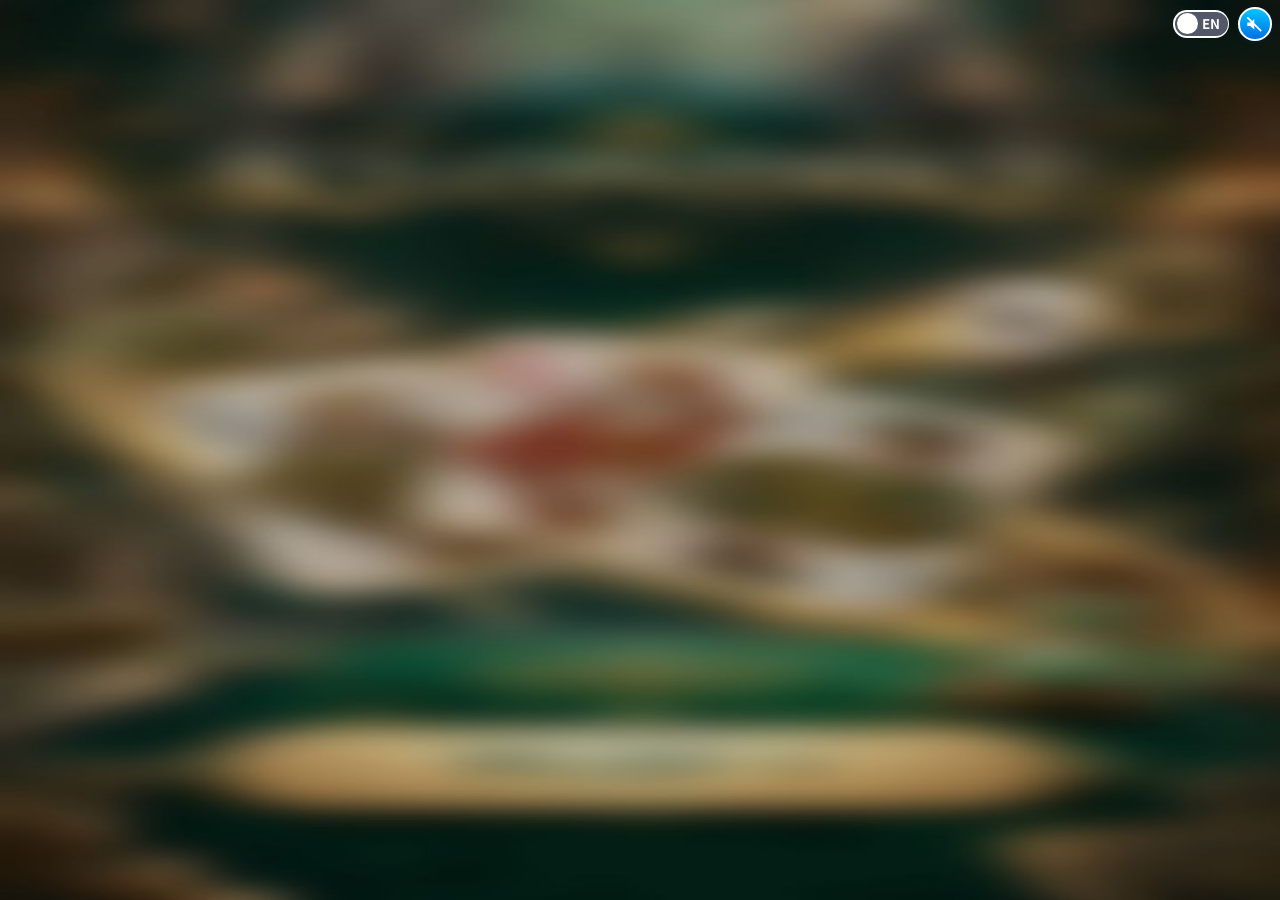
==== app.html @ b1dc9c46 "Build v1 (production) part 1: pages, GameBull shell, client modules and styles" ====
<!doctype html>
<!-- The game itself: the client's own page (dist/index.html: their markup, stylesheet and app.mjs, copied in at
     build time by vite.gamebull.config.ts, unchanged; app.mjs carries gamebull/client-hooks.mjs), then the
     GameBull shell. Loaded by index.html inside the 540x960 frame (their page is a portrait column, 430 px max). -->
<html lang="ja">
<head>
<meta charset="utf-8">
<meta name="viewport" content="width=device-width, initial-scale=1, maximum-scale=1, user-scalable=no, viewport-fit=cover">
<title>Klondike Solitaire | スコアチャレンジ</title>
<meta name="theme-color" content="#071d19"><link rel="preload" as="image" href="assets/hearts-sheet.png"><link rel="preload" as="image" href="assets/diamonds-sheet.png"><link rel="preload" as="image" href="assets/clubs-sheet.png"><link rel="preload" as="image" href="assets/spades-sheet.png"><link rel="stylesheet" href="style.css">
  <script type="module" crossorigin src="./gb/app-CKD8ke7l.js"></script>
  <link rel="modulepreload" crossorigin href="./gb/nozoom-BFloxB_D.js">
  <link rel="stylesheet" crossorigin href="./gb/app-BS51DmcG.css">
</head>
<body data-theme="klondike">
<div class="grain"></div><div class="ambient"><i></i><i></i><i></i></div><header><a class="brand" href="#">♠ <span>SOLITAIRE <small>THE LUXE COLLECTION</small></span></a><button id="sound" class="iconbutton" aria-label="音をオンにする">♪<span>OFF</span></button></header><main id="app"></main><dialog id="help"><button class="close" id="closeHelp" aria-label="閉じる">×</button><div class="eyebrow">HOW TO PLAY</div><h2>遊び方</h2><div id="helpBody"></div></dialog><div id="toast" role="status"></div><script type="module" src="app.mjs"></script>
<div id="gb-root"></div>
</body>
</html>
---- style.css ----
*{box-sizing:border-box}body{--ink:#d6e9df;--gold:#d6bd7b;--felt:#164a38;--deep:#061b14;--glow:#82c9a0;margin:0;color:var(--ink);background:radial-gradient(ellipse at 65% 0%,var(--felt),var(--deep) 70%);font-family:'Segoe UI','Meiryo',sans-serif;min-height:100vh}body[data-theme=spider]{--ink:#e9e2f6;--gold:#c9bbec;--felt:#443260;--deep:#110d22;--glow:#b6a0e4}body[data-theme=freecell]{--ink:#e4f4ff;--gold:#aed9ed;--felt:#23536e;--deep:#081a2a;--glow:#8fdcff}button,a{-webkit-tap-highlight-color:transparent}button{font:inherit;cursor:pointer;color:inherit}button:focus-visible,a:focus-visible{outline:3px solid var(--gold);outline-offset:4px}button:disabled{opacity:.45;cursor:default}.grain{pointer-events:none;position:fixed;inset:0;opacity:.1;background-image:url("data:image/svg+xml,%3Csvg viewBox='0 0 180 180' xmlns='http://www.w3.org/2000/svg'%3E%3Cfilter id='n'%3E%3CfeTurbulence type='fractalNoise' baseFrequency='.7' numOctaves='3' stitchTiles='stitch'/%3E%3C/filter%3E%3Cpath fill='%23ffffff' filter='url(%23n)' d='M0 0h180v180H0z'/%3E%3C/svg%3E")}header{max-width:1160px;margin:auto;padding:28px 34px;display:flex;justify-content:space-between;align-items:center}.brand{text-decoration:none;color:var(--gold);font-family:Georgia,serif;font-size:33px;display:flex;gap:12px;align-items:center}.brand span{font-size:20px;letter-spacing:3px}.brand small{display:block;font:8px 'Segoe UI',sans-serif;letter-spacing:3.2px;margin-top:7px}.iconbutton{width:53px;height:53px;border-radius:50%;border:1px solid #ffffff3b;background:#ffffff08;font-size:22px;box-shadow:inset 0 0 10px #ffffff08}.iconbutton span{display:block;font-size:8px;letter-spacing:2px}.ambient{position:fixed;inset:0;pointer-events:none;overflow:hidden}.ambient i{position:absolute;left:14%;top:24%;width:4px;height:4px;background:var(--gold);border-radius:50%;box-shadow:0 0 18px 5px var(--gold);animation:float 7s infinite;opacity:.35}.ambient i:nth-child(2){left:80%;top:50%;animation-delay:2s}.ambient i:nth-child(3){left:43%;top:80%;animation-delay:4s}@keyframes float{50%{transform:translateY(-25px);opacity:.1}}main{max-width:1120px;margin:auto;padding:12px 34px 36px;position:relative}.eyebrow{color:var(--gold);font-size:10px;letter-spacing:4px;text-transform:uppercase}.intro{text-align:center;margin:35px auto 42px}.intro h1{font-family:Georgia,serif;font-weight:400;font-size:clamp(38px,5vw,65px);margin:12px 0 15px;letter-spacing:-1px}.intro p{font-size:13px;line-height:1.9;color:#ffffff92}.collection{display:grid;grid-template-columns:repeat(3,1fr);gap:22px}.collection-card{position:relative;text-align:left;border:1px solid #ffffff20;background:linear-gradient(145deg,#ffffff0c,#ffffff02);border-radius:20px;padding:28px 25px 25px;overflow:hidden;transition:transform .3s,border-color .3s}.collection-card:hover{transform:translateY(-5px);border-color:var(--gold)}.collection-card h2{font-size:22px;font-weight:500;margin:24px 0 6px}.collection-card p{color:#ffffff83;font-size:12px;line-height:1.8}.collection-card .tag{font-size:9px;letter-spacing:2px;color:var(--gold)}.collection-card .choose{margin-top:23px;display:flex;justify-content:space-between;color:var(--gold);font-size:12px}.art{height:184px;display:flex;justify-content:center;align-items:center;background:radial-gradient(ellipse,#ffffff0c,transparent);position:relative}.art .display-card{position:absolute;width:97px;height:139px;background:linear-gradient(140deg,#fffdf4,#e7e4d7);color:#172a24;box-shadow:0 10px 20px #0008;border:1px solid #eddbaa;border-radius:8px;display:grid;place-items:center;font-family:Georgia,serif;font-size:62px;transform:rotate(-14deg) translateX(-30px)}.art .display-card:nth-child(2){transform:rotate(11deg) translateX(33px);color:#a52c43}.art .display-card small{position:absolute;top:8px;left:10px;font-size:20px}.collection-card[data-kind=spider]{background:linear-gradient(145deg,#51416b66,#24193655)}.collection-card[data-kind=freecell]{background:linear-gradient(145deg,#527e9666,#19324855)}.collection-note{text-align:center;color:#ffffff60;font-size:11px;margin-top:28px}.lobby{text-align:center;max-width:720px;margin:18px auto}.backlink{border:0;background:none;color:#ffffff70;font-size:12px;padding:8px 0}.lobby h1{font-family:Georgia,serif;font-size:clamp(54px,9vw,92px);letter-spacing:2px;font-weight:400;margin:12px 0 0}.lobby h2{font-size:18px;letter-spacing:5px;font-weight:400;color:var(--gold);margin:10px 0 28px}.hero-art{height:220px;display:flex;align-items:center;justify-content:center;position:relative}.hero-art .display-card{position:absolute;width:130px;height:185px;background:linear-gradient(120deg,#fffdf4,#e3decc);border:2px solid var(--gold);border-radius:12px;box-shadow:0 20px 30px #0007;display:grid;place-items:center;color:#143429;font:85px Georgia}.hero-art .display-card:first-child{transform:rotate(-18deg) translateX(-88px)}.hero-art .display-card:nth-child(2){transform:translateY(-12px);color:#a8374c}.hero-art .display-card:last-child{transform:rotate(18deg) translateX(88px)}.hero-art small{position:absolute;left:13px;top:10px;font-size:25px}.playbtn{border:1px solid #f9e2ab;border-radius:50px;color:#122e24;background:linear-gradient(135deg,#fae4ad,#b59651);padding:18px 75px;font-size:24px;font-weight:700;letter-spacing:5px;box-shadow:0 8px 22px #0006,inset 0 1px #fff;position:relative;overflow:hidden;display:block;margin:24px auto 15px;min-width:280px}.playbtn:after{content:'';position:absolute;inset:-70%;background:linear-gradient(110deg,transparent 40%,#fff8 48%,transparent 55%);transform:translateX(-60%);animation:shine 4s infinite}@keyframes shine{80%{transform:translateX(-60%)}100%{transform:translateX(60%)}}.lobby .detail{color:#ffffff91;font-size:12px;line-height:1.8}.quietbtn{border:1px solid #ffffff25;background:#ffffff07;border-radius:30px;padding:11px 22px;font-size:12px;color:var(--ink)}.lobby .quietbtn{margin:8px}.game-top{display:flex;align-items:center;justify-content:space-between;gap:10px;margin-bottom:18px}.game-top h1{font-size:17px;font-weight:500;margin:0}.game-top small{display:block;font-size:8px;letter-spacing:2px;margin-top:4px;color:var(--gold)}.stats{display:grid;grid-template-columns:repeat(3,1fr);border:1px solid #ffffff28;border-radius:16px;padding:17px 0;background:linear-gradient(110deg,#ffffff0c,#ffffff03);box-shadow:0 12px 30px #0002;margin-bottom:20px}.stat{text-align:center;border-right:1px solid #ffffff20}.stat:last-child{border:0}.stat small{font-size:10px;color:var(--gold);letter-spacing:2px}.stat b{display:block;font:32px Georgia;margin-top:5px}.timerbar{height:3px;background:#ffffff14;margin-top:-22px;margin-bottom:24px;overflow:hidden}.timerbar i{display:block;height:100%;background:var(--gold);transition:width .5s}.board{--cardw:calc((100% - 6 * 12px)/7);width:100%;min-height:450px}.board.spider{--cardw:calc((100% - 9 * 8px)/10)}.board.freecell{--cardw:calc((100% - 7 * 10px)/8)}.zones{display:flex;gap:12px;margin-bottom:28px;align-items:flex-start}.zones .spacer{flex:1}.zone{width:var(--cardw);aspect-ratio:.7;position:relative;border:1px solid #ffffff30;border-radius:7px;display:grid;place-items:center;color:#ffffff28;background:#0000000e;font:30px Georgia}.zone.cell{border-style:dashed}.zone .slotlabel{font:8px 'Segoe UI';position:absolute;bottom:-16px;letter-spacing:1px;color:#ffffff70}.columns{display:grid;grid-template-columns:repeat(7,minmax(0,1fr));gap:12px}.spider .columns{grid-template-columns:repeat(10,minmax(0,1fr));gap:8px}.freecell .columns{grid-template-columns:repeat(8,minmax(0,1fr));gap:10px}.column{position:relative;border-radius:8px;min-height:270px;touch-action:pan-y}.emptycol{height:105px;border:1px dashed #ffffff20;border-radius:7px;display:grid;place-items:center;color:#ffffff20;font-size:10px}.card{width:100%;aspect-ratio:.7;border-radius:7px;position:absolute;background:linear-gradient(120deg,#fffef8,#ebe7dc);box-shadow:0 2px 5px #0006;border:1px solid #e1d5b8;color:#182c28;cursor:pointer;padding:0;transition:box-shadow .2s;user-select:none;touch-action:manipulation}.card.red{color:#b6344b}.card .corner{position:absolute;top:6%;left:9%;font:bold clamp(12px,2vw,21px) Georgia;line-height:.9;text-align:center}.card .corner small{display:block;font-size:.8em;margin-top:4px}.card .pip{font-family:Georgia;font-size:clamp(28px,4vw,56px);position:absolute;inset:30% 0 0;display:grid;place-items:center}.card .lower{position:absolute;bottom:5%;right:9%;font:bold 16px Georgia;transform:rotate(180deg)}.card.back{border:1px solid var(--gold);background:repeating-linear-gradient(45deg,#ffffff0c 0 1px,transparent 1px 7px),linear-gradient(135deg,var(--felt),var(--deep));box-shadow:inset 0 0 0 4px var(--deep),inset 0 0 0 5px #c7b68880,0 2px 4px #0005}.card.back:after{content:'♠';position:absolute;inset:0;display:grid;place-items:center;font:35px Georgia;color:var(--gold);opacity:.7}.card.selected{box-shadow:0 0 0 3px var(--gold),0 0 25px #dac18260;transform:translateY(-3px)}.card:hover:not(.back){box-shadow:0 3px 14px #0008}.board-foot{display:flex;justify-content:space-between;align-items:center;gap:12px;margin-top:24px;color:#ffffff75;font-size:11px}.board-foot button{flex-shrink:0}.moveflash{animation:moveflash .35s}@keyframes moveflash{from{opacity:.55;transform:translateY(-4px)}to{opacity:1;transform:none}}dialog{color:var(--ink);background:linear-gradient(145deg,var(--felt),var(--deep));border:1px solid var(--gold);border-radius:22px;padding:38px;max-width:540px;width:calc(100% - 32px);box-shadow:0 30px 90px #000b}dialog::backdrop{background:#000a;backdrop-filter:blur(8px)}.close{position:absolute;right:15px;top:10px;background:transparent;border:0;font-size:27px}.rule{font-size:13px;line-height:1.9;margin:15px 0;color:#ffffffb5}.result{text-align:center;max-width:540px;margin:30px auto;background:linear-gradient(145deg,#ffffff10,#ffffff04);border:1px solid #ffffff30;border-radius:25px;padding:38px 30px;box-shadow:0 30px 50px #0004}.result h1{font:35px Georgia;margin:15px}.result .total{font:72px Georgia;color:var(--gold);margin:15px}.result .total small{font:16px 'Segoe UI'}.result .summary{display:flex;justify-content:space-around;border-top:1px solid #ffffff20;border-bottom:1px solid #ffffff20;padding:18px 0;font-size:12px}.result dl{display:grid;grid-template-columns:1fr 1fr;gap:20px;text-align:left;padding:12px 5px}.result dt{font-size:11px;color:#ffffff85}.result dd{font:24px Georgia;margin:6px 0;color:var(--gold)}.result .playbtn{font-size:15px;letter-spacing:1px;padding:15px 25px;min-width:0;width:100%;margin-top:10px}.result .note{font-size:10px;line-height:1.8;color:#ffffff65}.ending{text-align:center;padding:120px 0}.ending h1{font:46px Georgia;color:var(--gold)}#toast{position:fixed;bottom:28px;left:50%;transform:translateX(-50%);background:#fcf7e9;color:#153e30;padding:12px 22px;border-radius:30px;font-size:12px;max-width:90%;box-shadow:0 8px 30px #0005;opacity:0;pointer-events:none;transition:opacity .2s}#toast.visible{opacity:1}.warning{color:#ffa6a6!important}@media(min-width:0px){header{padding:19px 18px}main{padding:5px 16px 25px}.brand span{font-size:14px}.brand{font-size:25px}.intro{margin:22px auto 28px}.intro h1{font-size:40px}.collection{grid-template-columns:1fr;gap:14px}.collection-card{display:grid;grid-template-columns:115px 1fr;padding:15px;gap:0 16px}.collection-card .art{grid-row:1/6;height:155px}.art .display-card{width:62px;height:91px;font-size:37px}.art .display-card:first-child{transform:rotate(-12deg) translateX(-16px)}.art .display-card:nth-child(2){transform:rotate(12deg) translateX(18px)}.art .display-card small{font-size:14px}.collection-card h2{margin:8px 0}.collection-card p{margin:6px 0}.collection-card .choose{margin-top:12px}.lobby h1{font-size:45px}.hero-art{height:230px}.lobby{margin-top:10px}.stats{padding:12px 0}.stat b{font-size:27px}.board{--cardw:calc((100% - 6 * 5px)/7);min-height:405px}.board.spider{--cardw:calc((100% - 9 * 3px)/10)}.board.freecell{--cardw:calc((100% - 7 * 4px)/8)}.zones{gap:5px;margin-bottom:25px}.columns{gap:5px}.spider .columns{gap:3px}.freecell .columns{gap:4px}.card{border-radius:4px}.card .corner{font-size:12px;top:4px;left:3px}.card .corner small{margin-top:2px}.card .lower{display:none}.card .pip{font-size:25px}.spider .card .corner{font-size:10px}.spider .card .pip{font-size:17px}.zone{font-size:21px;border-radius:4px}.emptycol{height:67px}.board-foot{align-items:flex-start;font-size:10px}.game-top .quietbtn{padding:8px 12px;font-size:11px}.zone .slotlabel{font-size:7px}.result{padding:28px 20px}.result .total{font-size:61px}}@media(prefers-reduced-motion:reduce){*{animation:none!important;transition:none!important}}


.dealing .card{animation:deal .5s ease-out both}.dealing .column:nth-child(2n) .card{animation-delay:.04s}@keyframes deal{from{opacity:0;transform:translateY(-30px) rotate(-3deg)}to{opacity:1;transform:none}}body[data-theme=spider] .hero-art .display-card{border-color:#c9bbec;color:#302744;background:linear-gradient(140deg,#fff,#e7dff5)}body[data-theme=freecell] .hero-art .display-card{border-color:#bdddf3;background:linear-gradient(140deg,#fff,#deeffb)}

body[data-theme=spider] .playbtn{background:linear-gradient(135deg,#faf3ff,#aa9bc7);border-color:#e2d8f3;color:#211736}body[data-theme=freecell] .playbtn{background:linear-gradient(135deg,#f1fcff,#8ac8e4);border-color:#e0f4ff;color:#102f45}

.column .card:not(:last-child) .pip,.column .card:not(:last-child) .lower{display:none}.column .card:not(:last-child) .corner{display:flex;align-items:center;gap:3px;line-height:1}.column .card:not(:last-child) .corner small{margin:0}

.waste-zone{margin-left:12px;isolation:isolate}.waste-peek{position:absolute;inset:0;border-radius:7px;border:1px solid #e1d5b8;background:#f7f4e9;color:#182c28;box-shadow:0 2px 5px #0005;font:bold clamp(12px,2vw,21px) Georgia;text-align:left;padding:6%}.waste-peek.red{color:#b6344b}.waste-zone .card{z-index:3}.waste-zone .slotlabel{z-index:4}@media(min-width:0px){.waste-peek{font-size:11px;border-radius:4px}.waste-zone{margin-left:9px}}

.waste-zone{margin-left:clamp(22px,5vw,66px)}

.foundation-face{inset:0;cursor:inherit;pointer-events:none;color:#182c28;box-shadow:0 2px 7px #0006}.foundation-face.red{color:#b6344b}.foundation-face .pip{color:inherit}.foundation-face .corner{color:inherit}.foundation-face .lower{color:inherit}

.klondike-zones{display:grid;grid-template-columns:repeat(7,minmax(0,1fr));gap:12px;align-items:stretch;margin-bottom:34px}
.klondike-zones>.spacer{display:none}.klondike-zones>.zone{width:100%;margin:0}
.klondike-zones>.waste-zone{grid-column:1 / span 2;grid-row:1;aspect-ratio:auto;height:100%;border-style:dashed;background:#00000012}
.klondike-zones>.stock-slot{grid-column:3;grid-row:1;aspect-ratio:.7;background:#071b1455;border:1px solid #ffffff3b;isolation:isolate}
.klondike-zones .waste-zone>.card{width:56%;left:auto;right:0;top:0;bottom:auto;aspect-ratio:.7}
.klondike-zones .waste-peek{width:56%;height:100%;right:auto;bottom:auto;aspect-ratio:.7}
.klondike-zones .slotlabel{white-space:nowrap;font-size:9px;letter-spacing:.3px;color:#e5e4d6;bottom:-19px}
.stock-back{position:absolute;inset:0;display:block;border-radius:6px;box-shadow:3px 3px 0 #e7dbc8,5px 5px 0 #66564b,7px 7px 0 #e7dbc8,0 8px 15px #0006;transition:transform .15s}
.stock-back svg{display:block;width:100%;height:100%;border-radius:6px}.stock-slot:hover .stock-back{transform:translateY(-3px)}
@media(min-width:0px){.klondike-zones{gap:5px;margin-bottom:34px}.klondike-zones .slotlabel{font-size:7px;bottom:-19px}.stock-back{box-shadow:2px 2px 0 #e7dbc8,3px 3px 0 #66564b,4px 4px 0 #e7dbc8,0 5px 9px #0006}}

.klondike-zones .waste-zone>.card,.klondike-zones .waste-peek{width:calc((100% - 12px)/2)}@media(min-width:0px){.klondike-zones .waste-zone>.card,.klondike-zones .waste-peek{width:calc((100% - 5px)/2)}}
/* Artwork edition: supplied ivory/gold deck and emerald ornamental table. */
.printed-card{position:absolute;inset:0;display:block;background-repeat:no-repeat;border-radius:inherit;pointer-events:none;background-color:#f9f3e1}
.card,.zone{aspect-ratio:.66}.card{border:0;border-radius:7px;overflow:hidden;background:#fff8e8;box-shadow:0 2px 4px #0008,0 0 0 1px #d7b56d80}
.card.back{background:#003e32;border:0;box-shadow:0 2px 4px #0008}.card.back:after{display:none}.card .printed-card{z-index:0}
.art .display-card,.hero-art .display-card{overflow:hidden;background:#f9f3e1!important;border:1px solid #dbb469!important;aspect-ratio:.66;height:auto;box-shadow:0 12px 24px #0008}
.hero-art .display-card{height:195px}.art .display-card{height:146px}
.stock-back{inset:0;border:0;overflow:hidden;aspect-ratio:.66;border-radius:7px;box-shadow:2px 2px 0 #dabd7c,4px 4px 0 #5f573c,6px 6px 0 #dabd7c,0 8px 15px #0007}.stock-back .printed-card{border-radius:6px}
.waste-peek{padding:0;border:0;overflow:hidden;box-shadow:0 2px 4px #0006;background:#f9f3e1;border-radius:7px}
.klondike-zones>.stock-slot{grid-column:1;aspect-ratio:.66}.klondike-zones>.waste-zone{grid-column:2 / span 2;border:1px solid #b6955380;background:linear-gradient(135deg,#00372b88,#001b1599);box-shadow:inset 0 0 0 3px #052e23}
.klondike-zones .waste-zone>.card,.klondike-zones .waste-peek{aspect-ratio:.66}
.foundation-face{overflow:hidden;background:#fff8e8}
body[data-theme=klondike]{--ink:#fff4d4;--gold:#e3c382;--felt:#07533f;--deep:#001e18;--glow:#e1c57d;background:radial-gradient(ellipse at 48% 8%,#0c4e3d,#002d22 55%,#001b15)}
body[data-theme=klondike]:before{content:'';position:fixed;inset:10px;pointer-events:none;z-index:8;border:18px solid transparent;border-image:url('assets/gold-frame.svg') 40 / 36px / 0 stretch;opacity:.85}
body[data-theme=klondike] .grain{opacity:.19}
body[data-theme=klondike] header{padding-top:28px;padding-bottom:22px}.brand{font-family:Georgia,'Times New Roman',serif;text-shadow:0 2px 4px #0008}.brand span{font-size:25px;letter-spacing:4px}.brand small{color:#e8cf92;font-size:10px;letter-spacing:3.6px}.brand:after{content:'❧';align-self:flex-end;color:var(--gold);font-size:22px;position:absolute;margin:60px 0 0 125px}
body[data-theme=klondike] .iconbutton{background:linear-gradient(145deg,#123b2c,#001e17);color:#fff0c6;border:2px solid #b89959;box-shadow:inset 0 0 0 3px #001f16,0 3px 7px #0008}
body[data-theme=klondike] .stats{position:relative;background:linear-gradient(120deg,#0c46307a,#002b2288);border:18px solid transparent;border-image:url('assets/gold-frame.svg') 40 / 25px / 0 stretch;border-radius:0;padding:12px 0 17px;box-shadow:0 5px 16px #0004;margin-bottom:22px}
body[data-theme=klondike] .stat{border-color:#c3a56666}body[data-theme=klondike] .stat b{color:#fff9e8;text-shadow:0 2px 3px #0009;font-weight:bold}body[data-theme=klondike] .stat small{font-family:Georgia,serif;font-size:12px;letter-spacing:3px}
body[data-theme=klondike] .timerbar{position:relative;margin-top:-31px;margin-left:20px;margin-right:20px;margin-bottom:28px;height:7px;border:1px solid #bb9b5a;border-radius:9px;background:#00251d;overflow:hidden}body[data-theme=klondike] .timerbar i{background:linear-gradient(90deg,#b18b43,#ffebb0,#d6b268);border-radius:9px}
body[data-theme=klondike] .quietbtn{background:linear-gradient(130deg,#164431,#00291d);border:1px solid #d1b677;box-shadow:inset 0 0 0 3px #062d20,inset 0 0 0 4px #a3854255,0 3px 6px #0007;color:#fff2cd;font-family:'Meiryo',serif;padding:12px 26px;font-weight:600}
body[data-theme=klondike] .quietbtn:before,body[data-theme=klondike] .quietbtn:after{content:'❧';font-size:12px;color:#cfad67;margin:0 8px}body[data-theme=klondike] .game-top h1{font-family:'Meiryo',serif;font-size:22px;letter-spacing:1px;font-weight:bold}body[data-theme=klondike] .game-top small{font-family:Georgia,serif;letter-spacing:2px;font-size:11px;color:#efd18d}
body[data-theme=klondike] .zone:not(.stock-slot){border:12px solid transparent;border-image:url('assets/gold-frame.svg') 40 / 12px / 0 stretch;border-radius:0;background-color:#00322433}.klondike-zones>.waste-zone{border-image:none!important;border:1px solid #b6955380!important;border-radius:7px!important}
body[data-theme=klondike] .foundation-zone:has(.foundation-face){border:0;background:none}.foundation-zone:has(.foundation-face) .slotlabel{bottom:-19px}
body[data-theme=klondike] .board-foot{padding:26px 5px 12px;border-top:1px solid #ad8b4750;color:#fff0c5;line-height:1.8}.board-foot>span{font-size:12px}
@media(min-width:0px){body[data-theme=klondike]:before{inset:5px;border-image-width:22px}.brand span{font-size:17px;letter-spacing:3px}.brand small{font-size:7px;letter-spacing:2px}.brand:after{display:none}header{padding-left:22px;padding-right:22px}.art .display-card{height:94px}.hero-art .display-card{height:195px}body[data-theme=klondike] .stats{padding:6px 0 13px;border-width:12px}body[data-theme=klondike] .stat small{font-size:8px;letter-spacing:1.4px}body[data-theme=klondike] .quietbtn{padding:9px 12px;font-size:11px}body[data-theme=klondike] .quietbtn:before,body[data-theme=klondike] .quietbtn:after{display:none}body[data-theme=klondike] .game-top h1{font-size:17px}body[data-theme=klondike] .game-top small{font-size:8px}.board-foot>span{font-size:10px}body[data-theme=klondike] .timerbar{margin-left:13px;margin-right:13px;margin-bottom:25px}.klondike-zones .slotlabel{font-size:6px;bottom:-18px}.card{border-radius:4px}.stock-back{border-radius:5px}.stock-back .printed-card{border-radius:4px}.hero-art .display-card{width:130px}}

body[data-theme=klondike] .grain{opacity:.065}
body[data-theme=klondike]:before{inset:10px;border:1px solid #c8a05b99;border-image:none;border-radius:10px;background-image:url('assets/corner-0.svg'),url('assets/corner-1.svg'),url('assets/corner-2.svg'),url('assets/corner-3.svg');background-position:top left,top right,bottom right,bottom left;background-size:32px 32px;background-repeat:no-repeat;opacity:.95}
body[data-theme=klondike] .stats{border:1px solid #c8a05b;border-image:none;border-radius:15px;padding:20px 0 22px;background-image:url('assets/corner-0.svg'),url('assets/corner-1.svg'),url('assets/corner-2.svg'),url('assets/corner-3.svg'),linear-gradient(120deg,#0c46307a,#002b2288);background-position:top left,top right,bottom right,bottom left,center;background-size:27px 27px,27px 27px,27px 27px,27px 27px,auto;background-repeat:no-repeat}
body[data-theme=klondike] .zone:not(.stock-slot):not(.waste-zone):not(:has(.foundation-face)){border:1px solid #ae8e4988;border-image:none;border-radius:7px;background-image:url('assets/corner-0.svg'),url('assets/corner-1.svg'),url('assets/corner-2.svg'),url('assets/corner-3.svg');background-position:top left,top right,bottom right,bottom left;background-size:19px 19px;background-repeat:no-repeat}
@media(min-width:0px){body[data-theme=klondike]:before{inset:5px;background-size:23px 23px}body[data-theme=klondike] .stats{padding:16px 0 20px}}

/* Portrait phone layout, also centered at phone width on larger screens. */
html{min-width:280px;overflow-x:hidden}body{min-height:100svh;overflow-x:hidden}header,main{width:100%;max-width:430px;margin-left:auto;margin-right:auto}
header{position:relative;padding:calc(18px + env(safe-area-inset-top,0px)) 20px 15px!important}main{padding:5px 12px calc(20px + env(safe-area-inset-bottom,0px));min-height:calc(100svh - 90px)}
body:after{content:'';position:fixed;z-index:-1;top:0;bottom:0;left:50%;transform:translateX(-50%);width:min(100%,430px);background:linear-gradient(145deg,#ffffff04,#0000000c);box-shadow:0 0 80px #0007;pointer-events:none}
body[data-theme=klondike]:before{inset:5px auto 5px 50%;transform:translateX(-50%);width:calc(min(100%,430px) - 10px);background-size:23px 23px}
.game-top{margin-bottom:12px;gap:8px}.game-top>div{display:flex;gap:6px}.quietbtn{min-height:40px}.iconbutton{min-width:48px;min-height:48px}.brand small{letter-spacing:2px}.brand span{font-size:17px;letter-spacing:2.5px}
body[data-theme=klondike] .stats{padding:12px 0 17px}.stats{margin-bottom:18px}.stat b{font-size:29px}.stat small{font-size:9px}.board{min-height:340px}.column{min-height:240px}
body[data-theme=klondike] .board-foot{margin-top:14px;padding:16px 2px 8px;gap:8px}.board-foot .quietbtn{padding:10px 12px!important;white-space:nowrap}.board-foot>span{font-size:9px;line-height:1.8}
.hero-art .display-card{width:115px;height:174px!important}.hero-art{height:220px}.lobby h1{font-size:44px}.lobby h2{font-size:17px}.intro h1{font-size:37px}.intro .eyebrow{font-size:8px;letter-spacing:2px}.collection-note{line-height:1.8;padding:0 9px}
@media(max-width:350px){header{padding-left:15px!important;padding-right:15px!important}main{padding-left:10px;padding-right:10px}.brand span{font-size:14px}.brand small{font-size:6px}.game-top h1{font-size:15px!important}.game-top .quietbtn{padding:8px 9px!important;font-size:10px!important}.stat b{font-size:25px}.board-foot{flex-wrap:wrap}.board-foot .quietbtn{margin-left:auto}.card{border-radius:3px}.collection-card{grid-template-columns:95px 1fr;gap:0 10px}.art .display-card{width:53px;height:80px}.collection-card h2{font-size:19px}.playbtn{min-width:250px;padding-left:50px;padding-right:50px}}

/* Standalone Klondike landing page. */
body.cover-mode header{position:absolute;z-index:3;top:0;left:50%;transform:translateX(-50%);padding:0!important;height:0}
body.cover-mode .brand{display:none}
body.cover-mode #sound{position:absolute;right:5.1%;top:16px;width:42px;height:42px;border:0;background:transparent;box-shadow:none;color:transparent}
body.cover-mode #sound span{display:none}
body.cover-mode main{padding:0;min-height:100svh}
body.cover-mode:before,body.cover-mode:after{display:none}
.klondike-cover{position:relative;width:100%;line-height:0}
.klondike-cover>img{display:block;width:100%;height:auto}
.cover-play{position:absolute;top:75.2%;left:12%;width:76%;height:8%;background:transparent;border:0;border-radius:45px;cursor:pointer}
.cover-play:focus-visible{outline:3px solid white;outline-offset:3px}
.cover-rules{position:absolute;top:85.4%;left:27%;width:46%;min-height:36px;border:1px solid #c9a75e;border-radius:22px;background:#04271dde;color:#f5dda5;font:14px Georgia,serif;cursor:pointer}
.cover-detail{position:absolute;top:91.4%;width:100%;text-align:center;line-height:1.5;font-size:10px;letter-spacing:1px;color:#f5dda5}
body.cover-mode #sound{background:#04271d;color:#f4d58a;border:1px solid #d6b363;border-radius:50%;font-size:23px}body.cover-mode #sound span{display:block;font-size:7px}

body.score-mode header{display:none}body.score-mode main{padding:0;max-width:430px}body.score-mode:before,body.score-mode:after{display:none}
.palace-score{position:relative;container-type:inline-size;width:100%;font-family:Georgia,'Yu Mincho',serif;color:#f7dda0}.score-art{display:block;width:100%;height:auto}.sr-only{position:absolute;width:1px;height:1px;overflow:hidden;clip-path:inset(50%)}
.palace-total{position:absolute;left:10%;top:35.5%;width:80%;height:9.5%;display:flex;align-items:center;justify-content:center;gap:3%;background:radial-gradient(ellipse at center,#005139,#00281e 75%);font-size:19cqw;line-height:1;color:#ffe5a0;text-shadow:0 2px 1px #6d3700,0 0 15px #b5844144}.palace-total small{font-size:5.5cqw}
.palace-summary{position:absolute;left:10%;top:47.3%;width:80%;height:5.5%;display:grid;grid-template-columns:repeat(3,1fr);background:#00251c}.palace-summary span{text-align:center;font-family:serif;font-size:2.8cqw;align-self:center;border-right:1px solid #a89057}.palace-summary span:last-child{border:0}.palace-summary b{display:block;font:5cqw Georgia,serif;margin-top:1cqw}
.palace-details{position:absolute;left:11.5%;top:55.2%;width:77%;height:22.4%;margin:0;display:grid;grid-template-rows:repeat(5,1fr);background:linear-gradient(100deg,#002c20,#003b2a,#00291f)}.palace-details>div{display:flex;align-items:center;justify-content:space-between;gap:2%;border-bottom:1px solid #b3b99b88}.palace-details>div:last-child{border:0}.palace-details dt{font:3.2cqw 'Yu Gothic',sans-serif;color:#fff;white-space:nowrap}.palace-details i{display:inline-block;width:8cqw;font:6cqw Georgia;color:#edc96d;vertical-align:middle;font-style:normal}.palace-details dd{margin:0;white-space:nowrap;font:5.4cqw Georgia;color:#ffe7a1}.palace-details dd small{font-size:3cqw}
.palace-register{position:absolute;left:12%;top:80.9%;width:77%;height:7%;border:0;background:transparent;border-radius:40px;cursor:pointer}.palace-register:focus-visible{outline:3px solid white}.palace-register:disabled{cursor:default}.palace-status{position:absolute;top:89%;width:100%;text-align:center;font:2.7cqw 'Yu Gothic',sans-serif;color:#f6deb0;text-shadow:0 1px 3px black}.palace-home{position:absolute;top:93%;left:35%;width:30%;min-height:30px;padding:6px;border:1px solid #b99c5d;border-radius:20px;background:#00291ddd;color:#f7dda0;font-size:11px;cursor:pointer}

/* Lining numerals keep 0–9 on the same baseline at every score. */
.palace-total,.palace-total small,.palace-summary b,.palace-details dd{font-family:'Times New Roman','Noto Serif',serif;font-variant-numeric:lining-nums tabular-nums;font-feature-settings:"lnum" 1,"tnum" 1}
.palace-total{align-items:baseline;padding-top:1.3cqw;line-height:1.05;box-sizing:border-box}
.palace-total .score-number{display:block;line-height:1.05}
.palace-total small{line-height:1;align-self:baseline}
.palace-details dt{display:flex;align-items:center;line-height:1.3}
.palace-details i{display:flex;align-items:center;justify-content:center;flex:0 0 8cqw;height:7cqw;line-height:1}
.palace-details dd{line-height:1.15}.palace-summary b{line-height:1.15}

.palace-details{grid-template-rows:repeat(6,1fr)}.palace-details dt{font-size:2.9cqw}.palace-details dd{font-size:4.9cqw}.palace-details i{height:5.7cqw;font-size:5cqw}.palace-total{font-size:17cqw}

.palace-details{grid-template-rows:repeat(7,1fr);box-sizing:border-box;padding-right:2cqw}.palace-details dt{font-size:2.7cqw;min-width:0}.palace-details i{flex-basis:6cqw;width:6cqw;height:4.9cqw;font-size:4.5cqw}.palace-details dd{flex-shrink:0;font-size:4.6cqw}.palace-details dd small{display:inline-block;font-size:2.7cqw;padding-right:.5cqw}

.card-loading{position:fixed;bottom:4%;left:50%;transform:translateX(-50%);width:min(90%,380px);padding:14px;text-align:center;background:#002b22ed;border:1px solid #d6bd7b;border-radius:12px;color:#ffe7a1;z-index:20;font-size:13px}

.ending.palace-ending{padding:0;margin:0;min-height:0;width:100%;position:relative}.palace-ending>img{display:block;width:100%;height:auto}.palace-ending .quietbtn{position:absolute;bottom:8%;left:25%;width:50%;background:#002b22}
---- gb/app-BS51DmcG.css ----
@font-face{font-family:GB NSJP;font-weight:900;src:url(./nsjp-black-BmEUAsRx.woff)format("woff");font-display:block}@font-face{font-family:GB NSJP;font-weight:700;src:url(./nsjp-bold-BOw8HI4F.woff)format("woff");font-display:block}@font-face{font-family:GB NSJP;font-weight:300;src:url(./nsjp-light-DT7NzQu-.woff)format("woff");font-display:block}@font-face{font-family:GB Nunito;font-weight:900;src:url(./nunito-black-z44R22wD.woff)format("woff");font-display:block}@keyframes gbFade{0%{opacity:0}to{opacity:1}}.gb-txt{color:#fff;white-space:nowrap;align-items:center;line-height:1.15;display:flex;position:absolute;overflow:visible}.gb-fit{overflow:hidden}.gb-center{text-align:center;justify-content:center}.gb-wrap{white-space:normal}.gb-ellipsis{text-overflow:ellipsis;line-height:var(--lh,normal);align-content:center;display:block;overflow:hidden}.gb-black{font-family:GB NSJP,Noto Sans JP,Hiragino Sans,sans-serif;font-weight:900}.gb-bold{font-family:GB NSJP,Noto Sans JP,Hiragino Sans,sans-serif;font-weight:700}.gb-light{font-family:GB NSJP,Noto Sans JP,Hiragino Sans,sans-serif;font-weight:300}.gb-nunito{font-family:GB Nunito,Nunito,Arial,sans-serif;font-weight:900}.gb-faux{-webkit-text-stroke:calc(var(--lu) * .6) currentColor}.gb-img{pointer-events:none;-webkit-user-select:none;user-select:none;max-width:none;display:block;position:absolute}.gb-btn{cursor:pointer;color:#fff;-webkit-tap-highlight-color:transparent;background:50%/100% 100% no-repeat;border:0;margin:0;padding:0;transition:filter .1s,opacity .1s}.gb-btn:active:not(:disabled){filter:brightness(.784)}.gb-btn:disabled{filter:brightness(.784);opacity:.502;cursor:default}.gb-label{white-space:nowrap;justify-content:center;align-items:center;display:flex;position:absolute}.gb-nine{background:0 0;border-style:solid;border-color:#0000}.gb-popup-box{border-image-slice:60 201 382 200 fill;border-image-width:calc(var(--lu)*60) calc(var(--lu)*201) calc(var(--lu)*382) calc(var(--lu)*200);opacity:.98}.gb-okbar{border-image-slice:77 515 78 516 fill;border-image-width:calc(var(--lu)*30.8) calc(var(--lu)*206) calc(var(--lu)*31.2) calc(var(--lu)*206.4)}.gb-joinbar{border-image-slice:71 431 75 430 fill;border-image-width:calc(var(--lu)*38.8) calc(var(--lu)*236.1) calc(var(--lu)*41) calc(var(--lu)*235)}.gb-lb-frame{border-image-slice:597 445 598 fill;border-image-width:calc(var(--lu)*157.1) calc(var(--lu)*117.1) calc(var(--lu)*157.4) calc(var(--lu)*117.1)}.gb-lobby,.gb-gameend,.gb-popup-dim,.gb-bootcover,.gb-legacy{z-index:1100;touch-action:pan-x pan-y;position:fixed;inset:0;overflow:hidden}.gb-lobby{background:#021837}.gb-lobby-bgcover{background:#021837;position:absolute;inset:0}.gb-lobby-bgpanel{height:100%;width:max(100%, var(--lobby-w));pointer-events:none;box-sizing:border-box;border:0 solid #0000;border-image-slice:240 0 239 fill;border-image-width:calc(var(--lu) * 240.2) 0 calc(var(--lu) * 239.2) 0;border-image-repeat:stretch;position:absolute;top:0;left:50%;transform:translate(-50%)}.gb-lobby-box{top:0;left:calc(50% - var(--lobby-w) / 2);width:var(--lobby-w);height:100%;position:absolute}.gb-list{overscroll-behavior:contain;scrollbar-width:none;background:#0003;position:absolute;overflow:hidden auto}.gb-list::-webkit-scrollbar{display:none}.gb-list-content{gap:calc(var(--lu) * 8);padding:calc(var(--lu) * 16) calc(var(--lu) * 8) calc(var(--lu) * 8);flex-direction:column;display:flex}.gb-lb-content{padding:calc(var(--lu) * 8)}.gb-card{width:calc(var(--lu) * 636.2);height:calc(var(--lu) * 130);cursor:pointer;background:50%/100% 100% no-repeat;flex:none;position:relative}.gb-card .gb-tint{content:"";object-position:-9999px;-webkit-mask-size:contain;mask-size:contain}.gb-lbrow{width:calc(var(--lu) * 656);height:calc(var(--lu) * 90);border-image-slice:111 511 111 513 fill;border-image-width:calc(var(--lu)*30.4) calc(var(--lu)*140) calc(var(--lu)*30.4) calc(var(--lu)*140.5);flex:none;position:relative}.gb-gameend{background:#122540}.gb-popup-dim{z-index:1103;background:#0009}.gb-bootcover{z-index:1101;background:#0e0e12 50%/100% 100% no-repeat}.gb-tenant-logo{z-index:1104;object-fit:contain;pointer-events:none}.gb-topctl{z-index:1105;gap:calc(var(--lu) * 12);align-items:flex-start;display:flex}.gb-mute{width:calc(var(--lu) * 48);height:calc(var(--lu) * 48);border:calc(var(--lu) * 3) solid #fff;padding:calc(var(--lu) * 8);color:#fff;box-shadow:0 calc(var(--lu)*2) calc(var(--lu)*6) #00285a73;cursor:pointer;background:linear-gradient(#06c4ff,#0070e4);border-radius:50%;place-items:center;display:grid}.gb-mute svg{width:100%;height:100%}.gb-mute:active{filter:brightness(.784)}.gb-lang{width:calc(var(--lu) * 80);height:calc(var(--lu) * 40);border-radius:calc(var(--lu) * 20);cursor:pointer;background:#fff;border:0;padding:0;position:relative}.gb-lang-track{inset:calc(var(--lu) * 2.5);border-radius:calc(var(--lu) * 17.5);position:absolute}.gb-lang-track.ja{background:#0084df}.gb-lang-track.en{background:#0a1229b3}.gb-lang-label{height:100%;width:calc(var(--lu) * 41.4);font:700 calc(var(--lu) * 19) "GB NSJP", "Noto Sans JP", sans-serif;color:#fff;justify-content:center;align-items:center;display:flex;position:absolute;top:0}.gb-lang-knob{top:calc(var(--lu) * 5);width:calc(var(--lu) * 30);height:calc(var(--lu) * 30);background:#fff;border-radius:50%;position:absolute}.gb-board,.gb-tutorial{touch-action:pan-x pan-y;background-repeat:no-repeat;background-size:100% 100%;position:fixed;inset:0}.gb-board{z-index:1090}.gb-tutorial{z-index:1099}.gb-board-content{position:absolute;left:50%;transform:translate(-50%)}.gb-tutorial>div{left:calc(50% - var(--stage-w) / 2 + var(--bu) * 90)!important}.gb-confetti{left:calc(50% - var(--stage-w) / 2);width:var(--stage-w);pointer-events:none;height:100%;position:absolute;top:0}.gb-board-title{color:#fff4d4;text-shadow:calc(var(--bu)*5) calc(var(--bu)*5) 0 #00281ff2, calc(var(--bu)*5) calc(var(--bu)*-5) 0 #00281ff2, calc(var(--bu)*-5) calc(var(--bu)*5) 0 #00281ff2, calc(var(--bu)*-5) calc(var(--bu)*-5) 0 #00281ff2;justify-content:center;align-items:center;font-family:GB NSJP,Noto Sans JP,sans-serif;font-weight:700;display:flex}.gb-glyph{color:#f2d48a;box-sizing:border-box;background:radial-gradient(circle at 40% 30%,#12684f,#00281f);border-style:solid;border-color:#c9a75e;border-radius:50%;justify-content:center;align-items:center;font-family:Georgia,Times New Roman,serif;line-height:1;display:flex}.gb-jp{white-space:nowrap;font-family:GB NSJP,Noto Sans JP,Hiragino Sans,sans-serif;font-weight:700;line-height:1.2}.gb-tmp{white-space:nowrap;font-family:GB NSJP,Noto Sans JP,Hiragino Sans,sans-serif;font-weight:900;line-height:1.2}.gb-num{white-space:nowrap;font-variant-numeric:tabular-nums;font-family:Arial,Noto Sans JP,sans-serif;font-weight:800}.gb-ll{align-items:flex-end;display:flex}.gb-ul{align-items:flex-start;display:flex}.gb-ml{justify-content:flex-start;align-items:center;display:flex}.gb-mr{justify-content:flex-end;align-items:center;display:flex}.gb-mc{text-align:center;justify-content:center;align-items:center;display:flex}.gb-shrink{text-overflow:ellipsis;overflow:hidden}.gb-board-btn:disabled{filter:brightness(.784);opacity:.502}.gb-tut-btn:disabled{filter:brightness(.85);opacity:1}.gb-home{justify-content:center;align-items:center;display:flex}.gb-intro{z-index:1085;pointer-events:none;position:fixed;inset:0}.gb-intro-dim{background:#0000007a;position:absolute;inset:0}.gb-stage{top:0;bottom:0;left:calc(50% - var(--stage-w) / 2);width:var(--stage-w);position:absolute}.gb-intro-num{text-shadow:calc(var(--bu)*6) calc(var(--bu)*6) 0 #0009, calc(var(--bu)*6) calc(var(--bu)*-6) 0 #0009, calc(var(--bu)*-6) calc(var(--bu)*6) 0 #0009, calc(var(--bu)*-6) calc(var(--bu)*-6) 0 #0009;justify-content:center;align-items:center;font-family:Arial,Noto Sans JP,sans-serif;font-weight:900;line-height:1;display:flex}.gb-goal{z-index:1070;pointer-events:none;color:#fff4d4;white-space:nowrap;background:#001e18c7;border:1px solid #b89959;border-radius:10px;padding:3px 12px;font:900 14px GB NSJP,Noto Sans JP,sans-serif;position:absolute;transform:translate(-50%,-50%)}.gb-goal b{color:#e3c382;font-weight:900}.gb-cd{z-index:1080;pointer-events:none;place-items:center;display:grid;position:absolute}.gb-cd-glow{background:radial-gradient(closest-side,#ff141f,#ff141f00);border-radius:50%;position:absolute;inset:5%}.gb-cd-ring{background:radial-gradient(closest-side,#0000 54%,#ff2933 72%,#0000 90%);border-radius:50%;position:absolute;inset:19%}.gb-cd-num{text-shadow:2px 2px #00281ff2,2px -2px #00281ff2,-2px 2px #00281ff2,-2px -2px #00281ff2;font-weight:900;line-height:1;position:relative}.gb-vignette{z-index:1080;pointer-events:none;background:radial-gradient(closest-side,#0000 50%,#ff293359 80%,#ff2933 100%);position:fixed;inset:0}.gb-legacy{color:#fff;background:#0009;font-family:Arial,Noto Sans JP,sans-serif}.gb-legacy-card{gap:calc(var(--lu) * 14);padding:calc(var(--lu) * 40);box-sizing:border-box;background:#1a1f29f2;flex-direction:column;display:flex}.gb-legacy-title{font-weight:700}.gb-legacy-input{color:#fff;padding:0 calc(var(--lu) * 16);background:#ffffff1a;border:0}.gb-legacy-btn{flex:none;width:100%;font-weight:700}.gb-legacy-row{margin-bottom:calc(var(--lu) * 10);padding:0 calc(var(--lu) * 8);background:#ffffff0a;align-items:center;display:flex}.klondike-cover,.palace-score{display:none!important}.brand{pointer-events:none!important;cursor:default!important}.gb-btn:focus-visible,.gb-lang:focus-visible,.gb-mute:focus-visible{outline:none}.gb-btn:hover:not(:active),.gb-lang:hover,.gb-mute:hover:not(:active){filter:none}
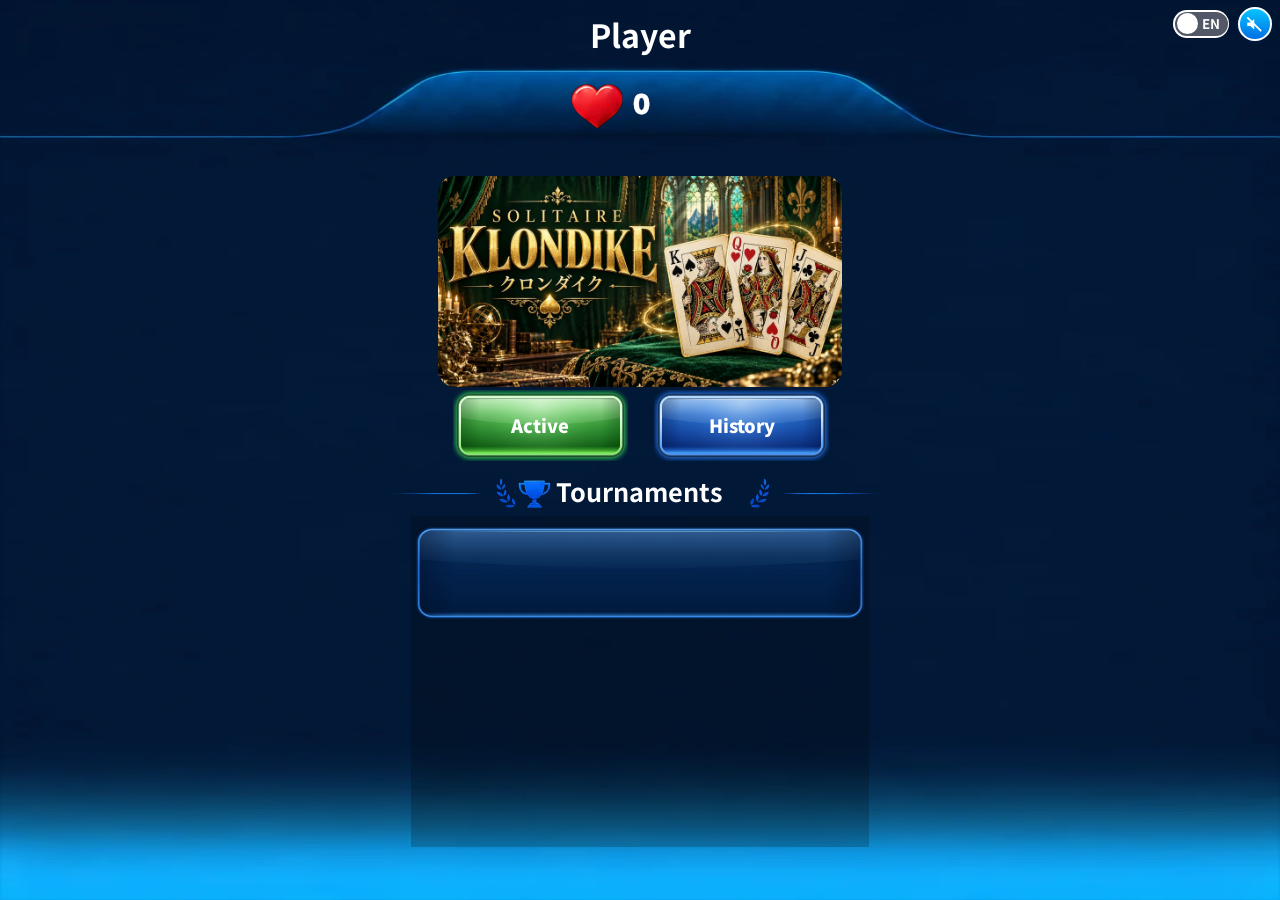
==== commit f9c0bdb8: "Build v2 (production): iPhone/Safari sound start on the player's tap" ====
--- a/app.html
+++ b/app.html
@@ -8,7 +8,7 @@
 <meta name="viewport" content="width=device-width, initial-scale=1, maximum-scale=1, user-scalable=no, viewport-fit=cover">
 <title>Klondike Solitaire | スコアチャレンジ</title>
 <meta name="theme-color" content="#071d19"><link rel="preload" as="image" href="assets/hearts-sheet.png"><link rel="preload" as="image" href="assets/diamonds-sheet.png"><link rel="preload" as="image" href="assets/clubs-sheet.png"><link rel="preload" as="image" href="assets/spades-sheet.png"><link rel="stylesheet" href="style.css">
-  <script type="module" crossorigin src="./gb/app-CKD8ke7l.js"></script>
+  <script type="module" crossorigin src="./gb/app-CRZWTOhE.js"></script>
   <link rel="modulepreload" crossorigin href="./gb/nozoom-BFloxB_D.js">
   <link rel="stylesheet" crossorigin href="./gb/app-BS51DmcG.css">
 </head>
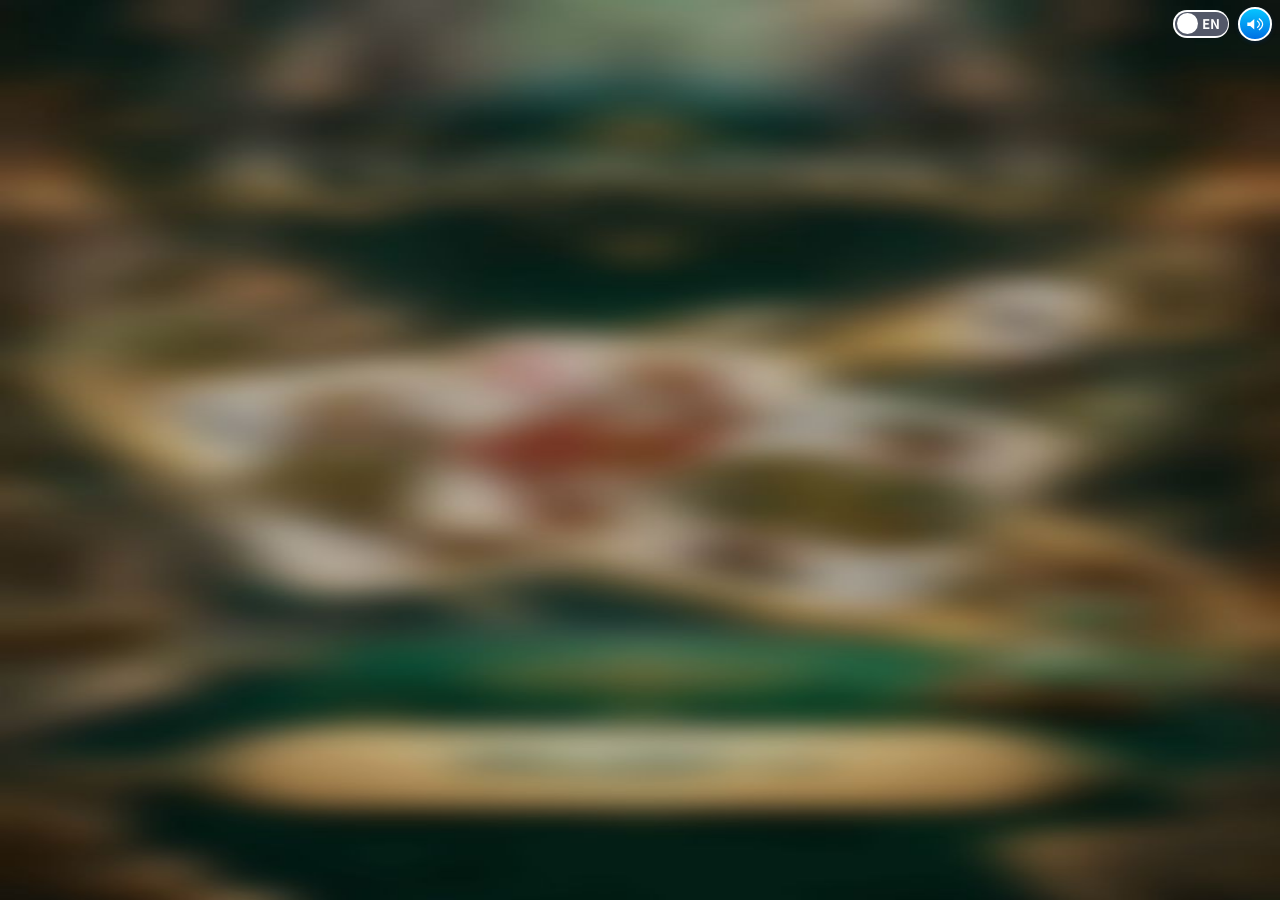
==== commit 7e9a2537: "Build v5 (production): client 2026-10-18 v2 responsive display, full-page frame, sound button fit, s" ====
--- a/app.html
+++ b/app.html
@@ -1,19 +1,20 @@
-<!doctype html>
-<!-- The game itself: the client's own page (dist/index.html: their markup, stylesheet and app.mjs, copied in at
-     build time by vite.gamebull.config.ts, unchanged; app.mjs carries gamebull/client-hooks.mjs), then the
-     GameBull shell. Loaded by index.html inside the 540x960 frame (their page is a portrait column, 430 px max). -->
-<html lang="ja">
-<head>
-<meta charset="utf-8">
-<meta name="viewport" content="width=device-width, initial-scale=1, maximum-scale=1, user-scalable=no, viewport-fit=cover">
-<title>Klondike Solitaire | スコアチャレンジ</title>
-<meta name="theme-color" content="#071d19"><link rel="preload" as="image" href="assets/hearts-sheet.png"><link rel="preload" as="image" href="assets/diamonds-sheet.png"><link rel="preload" as="image" href="assets/clubs-sheet.png"><link rel="preload" as="image" href="assets/spades-sheet.png"><link rel="stylesheet" href="style.css">
-  <script type="module" crossorigin src="./gb/app-CRZWTOhE.js"></script>
+<!doctype html>
+<!-- The game itself: the client's own page (dist/index.html: their markup, stylesheet and app.mjs, copied in at
+     build time by vite.gamebull.config.ts, unchanged; app.mjs carries gamebull/client-hooks.mjs), then the
+     GameBull shell. Loaded by index.html in a frame filling the page (their responsive layout fits the board). -->
+<html lang="ja">
+<head>
+<meta charset="utf-8">
+<meta name="viewport" content="width=device-width, initial-scale=1, maximum-scale=1, user-scalable=no, viewport-fit=cover">
+<title>Klondike Solitaire | スコアチャレンジ</title>
+<meta name="theme-color" content="#071d19"><link rel="preload" as="image" href="assets/hearts-sheet.png"><link rel="preload" as="image" href="assets/diamonds-sheet.png"><link rel="preload" as="image" href="assets/clubs-sheet.png"><link rel="preload" as="image" href="assets/spades-sheet.png"><link rel="stylesheet" href="style.css"><link rel="stylesheet" href="responsive.css">
+  <script type="module" crossorigin src="./gb/app-ByeF0gQm.js"></script>
   <link rel="modulepreload" crossorigin href="./gb/nozoom-BFloxB_D.js">
-  <link rel="stylesheet" crossorigin href="./gb/app-BS51DmcG.css">
-</head>
-<body data-theme="klondike">
-<div class="grain"></div><div class="ambient"><i></i><i></i><i></i></div><header><a class="brand" href="#">♠ <span>SOLITAIRE <small>THE LUXE COLLECTION</small></span></a><button id="sound" class="iconbutton" aria-label="音をオンにする">♪<span>OFF</span></button></header><main id="app"></main><dialog id="help"><button class="close" id="closeHelp" aria-label="閉じる">×</button><div class="eyebrow">HOW TO PLAY</div><h2>遊び方</h2><div id="helpBody"></div></dialog><div id="toast" role="status"></div><script type="module" src="app.mjs"></script>
-<div id="gb-root"></div>
-</body>
-</html>
+  <link rel="stylesheet" crossorigin href="./gb/app-DAqAiJLG.css">
+</head>
+<body data-theme="klondike">
+<div class="grain"></div><div class="ambient"><i></i><i></i><i></i></div><header><a class="brand" href="#">♠ <span>SOLITAIRE <small>THE LUXE COLLECTION</small></span></a><button id="sound" class="iconbutton" aria-label="音をオンにする">♪<span>OFF</span></button></header><main id="app"></main><dialog id="help"><button class="close" id="closeHelp" aria-label="閉じる">×</button><div class="eyebrow">HOW TO PLAY</div><h2>遊び方</h2><div id="helpBody"></div></dialog><div id="toast" role="status"></div><script type="module" src="app.mjs"></script>
+<div id="gb-root"></div>+
+</body>
+</html>
--- a/responsive.css
+++ b/responsive.css
@@ -0,0 +1,102 @@
+/* Mobile readability update. Load after style.css. */
+html { min-width: 0; height: 100%; }
+body {
+  height: 100vh; height: 100dvh; min-height: 0; overflow: hidden;
+  padding: env(safe-area-inset-top,0px) env(safe-area-inset-right,0px)
+    env(safe-area-inset-bottom,0px) env(safe-area-inset-left,0px);
+  display: flex; flex-direction: column;
+}
+body[data-theme=klondike]:before {
+  inset: calc(env(safe-area-inset-top,0px) + 3px) auto calc(env(safe-area-inset-bottom,0px) + 3px) 50%;
+  width: calc(min(100%, 560px) - 6px); border-color: #c8a05b66;
+  background-size: 18px 18px; z-index: 0;
+}
+body:after { width: min(100%,560px); }
+header, main { max-width: 560px; }
+body[data-theme=klondike] header {
+  padding: 8px 12px 6px !important; flex: 0 0 auto; min-height: 58px;
+}
+.brand { font-size: 25px; gap: 8px; }
+.brand span { font-size: 17px; letter-spacing: 2px; }
+.brand small { font-size: 7px; margin-top: 4px; }
+.iconbutton { width: 44px; height: 44px; min-width: 44px; min-height: 44px; }
+body.playing-view main {
+  padding: 0 6px 8px; min-height: 0; flex: 1; display: flex; flex-direction: column;
+}
+body.playing-view .game-top { flex: 0 0 auto; margin: 0 5px 6px; min-height: 21px; }
+body[data-theme=klondike].playing-view .game-top h1 {
+  width: 100%; display: flex; align-items: center; justify-content: space-between;
+  font-size: 14px; line-height: 21px; letter-spacing: 1px;
+}
+body[data-theme=klondike].playing-view .game-top small { font-size: 8px; margin: 0; letter-spacing: 1.2px; }
+body[data-theme=klondike].playing-view .stats {
+  flex: 0 0 auto; padding: 6px 0 7px; margin: 0; border-radius: 10px;
+  background-size: 18px 18px,18px 18px,18px 18px,18px 18px,auto;
+}
+body[data-theme=klondike].playing-view .stat small { font-size: 9px; letter-spacing: 1px; }
+body.playing-view .stat b { font-size: 28px; margin-top: 2px; line-height: 1.1; }
+body[data-theme=klondike].playing-view .timerbar {
+  flex: 0 0 4px; height: 4px; margin: 6px 4px 10px; border-width: 0;
+}
+body.playing-view .board {
+  --lane-gap: 3px; --cardw: calc((100% - 6 * var(--lane-gap))/7);
+  min-height: 0; flex: 1; display: flex; flex-direction: column;
+}
+.playing-view .klondike-zones {
+  flex: 0 0 auto; gap: var(--lane-gap); margin: 0 0 24px;
+  grid-template-columns: repeat(7,minmax(0,1fr));
+}
+.playing-view .klondike-zones .zone { min-width: 0; }
+.playing-view .klondike-zones > .waste-zone { aspect-ratio: auto; height: auto; align-self: stretch; }
+.playing-view .klondike-zones .waste-zone > .card,
+.playing-view .klondike-zones .waste-peek { width: calc((100% - var(--lane-gap))/2); }
+.playing-view .klondike-zones .waste-peek { height: auto; aspect-ratio: .66; }
+.playing-view .klondike-zones .slotlabel {
+  bottom: -18px; font: 10px/14px 'Segoe UI','Meiryo',sans-serif;
+  color: #fff0ce; letter-spacing: 0; white-space: nowrap;
+}
+.playing-view .stock-back { box-shadow: 1px 1px 0 #d2b67c,2px 2px 0 #65573d,3px 3px 0 #c5ac70; }
+.playing-view .columns {
+  flex: 1; min-height: 0; align-items: start; gap: var(--lane-gap);
+  overflow-x: hidden; overflow-y: auto; overscroll-behavior-y: contain;
+  scrollbar-width: thin; scrollbar-color: #c7a55e66 transparent;
+  padding: 3px 0 5px; -webkit-overflow-scrolling: touch;
+}
+.playing-view .column { min-height: 0; touch-action: pan-y; }
+.playing-view .emptycol { width: 100%; height: auto; aspect-ratio: .66; font: 20px Georgia,serif; color: #d8c49366; }
+.playing-view .card, .playing-view .stock-back, .playing-view .zone { aspect-ratio: .66; }
+.playing-view .card { border-radius: 4px; }
+.card.selected { transform: none; outline: 2px solid #ffe091; outline-offset: -2px; }
+body.cover-mode, body.score-mode { display: block; }
+body.cover-mode main, body.score-mode main {
+  padding: 0; height: 100%; min-height: 0; max-width: none;
+  display: flex; align-items: center; justify-content: center; overflow: hidden;
+}
+.klondike-cover, .palace-score, .ending.palace-ending {
+  width: var(--art-width,100%); flex: 0 0 auto; max-width: 560px;
+}
+body.cover-mode header { width: var(--art-width,100%); max-width: 560px; min-height: 0; }
+body.cover-mode #sound {
+  right: 5%; top: calc(var(--art-top,0px) + env(safe-area-inset-top,0px) + 12px);
+  color: #f4d58a; width: 44px; height: 44px;
+}
+.palace-details dt { font-family: 'Meiryo','Yu Gothic',sans-serif; }
+.palace-summary span { font-family: 'Meiryo','Yu Gothic',sans-serif; }
+.palace-summary b { font-family: Georgia,'Noto Sans JP','Yu Mincho','Meiryo',serif; }
+#toast { z-index: 30; }
+@media (max-width: 350px) {
+  body[data-theme=klondike] header { padding-left: 9px !important; padding-right: 9px !important; }
+  .brand span { font-size: 15px; }
+  .brand small { font-size: 6px; }
+  .playing-view .klondike-zones .slotlabel { font-size: 9px; }
+}
+@media (max-height: 520px) and (min-width: 600px) {
+  header, main { max-width: 740px; }
+  body[data-theme=klondike]:before { width: calc(min(100%,740px) - 6px); }
+  body[data-theme=klondike] header { min-height: 48px; padding-top: 2px !important; padding-bottom: 2px !important; }
+  body.playing-view .game-top { display: none; }
+  body.playing-view .stat b { display: inline; font-size: 23px; margin-left: 10px; }
+  body[data-theme=klondike].playing-view .stats { padding: 4px 0; }
+  .playing-view .klondike-zones { width: 70%; align-self: center; }
+  .playing-view .columns { min-height: 90px; }
+}
--- a/gb/app-DAqAiJLG.css
+++ b/gb/app-DAqAiJLG.css
@@ -0,0 +1 @@
+@font-face{font-family:GB NSJP;font-weight:900;src:url(./nsjp-black-BmEUAsRx.woff)format("woff");font-display:block}@font-face{font-family:GB NSJP;font-weight:700;src:url(./nsjp-bold-BOw8HI4F.woff)format("woff");font-display:block}@font-face{font-family:GB NSJP;font-weight:300;src:url(./nsjp-light-DT7NzQu-.woff)format("woff");font-display:block}@font-face{font-family:GB Nunito;font-weight:900;src:url(./nunito-black-z44R22wD.woff)format("woff");font-display:block}@keyframes gbFade{0%{opacity:0}to{opacity:1}}.gb-txt{color:#fff;white-space:nowrap;align-items:center;line-height:1.15;display:flex;position:absolute;overflow:visible}.gb-fit{overflow:hidden}.gb-center{text-align:center;justify-content:center}.gb-wrap{white-space:normal}.gb-ellipsis{text-overflow:ellipsis;line-height:var(--lh,normal);align-content:center;display:block;overflow:hidden}.gb-black{font-family:GB NSJP,Noto Sans JP,Hiragino Sans,sans-serif;font-weight:900}.gb-bold{font-family:GB NSJP,Noto Sans JP,Hiragino Sans,sans-serif;font-weight:700}.gb-light{font-family:GB NSJP,Noto Sans JP,Hiragino Sans,sans-serif;font-weight:300}.gb-nunito{font-family:GB Nunito,Nunito,Arial,sans-serif;font-weight:900}.gb-faux{-webkit-text-stroke:calc(var(--lu) * .6) currentColor}.gb-img{pointer-events:none;-webkit-user-select:none;user-select:none;max-width:none;display:block;position:absolute}.gb-btn{cursor:pointer;color:#fff;-webkit-tap-highlight-color:transparent;background:50%/100% 100% no-repeat;border:0;margin:0;padding:0;transition:filter .1s,opacity .1s}.gb-btn:active:not(:disabled){filter:brightness(.784)}.gb-btn:disabled{filter:brightness(.784);opacity:.502;cursor:default}.gb-label{white-space:nowrap;justify-content:center;align-items:center;display:flex;position:absolute}.gb-nine{background:0 0;border-style:solid;border-color:#0000}.gb-popup-box{border-image-slice:60 201 382 200 fill;border-image-width:calc(var(--lu)*60) calc(var(--lu)*201) calc(var(--lu)*382) calc(var(--lu)*200);opacity:.98}.gb-okbar{border-image-slice:77 515 78 516 fill;border-image-width:calc(var(--lu)*30.8) calc(var(--lu)*206) calc(var(--lu)*31.2) calc(var(--lu)*206.4)}.gb-joinbar{border-image-slice:71 431 75 430 fill;border-image-width:calc(var(--lu)*38.8) calc(var(--lu)*236.1) calc(var(--lu)*41) calc(var(--lu)*235)}.gb-lb-frame{border-image-slice:597 445 598 fill;border-image-width:calc(var(--lu)*157.1) calc(var(--lu)*117.1) calc(var(--lu)*157.4) calc(var(--lu)*117.1)}.gb-lobby,.gb-gameend,.gb-popup-dim,.gb-bootcover,.gb-legacy{z-index:1100;touch-action:pan-x pan-y;position:fixed;inset:0;overflow:hidden}.gb-lobby{background:#021837}.gb-lobby-bgcover{background:#021837;position:absolute;inset:0}.gb-lobby-bgpanel{height:100%;width:max(100%, var(--lobby-w));pointer-events:none;box-sizing:border-box;border:0 solid #0000;border-image-slice:240 0 239 fill;border-image-width:calc(var(--lu) * 240.2) 0 calc(var(--lu) * 239.2) 0;border-image-repeat:stretch;position:absolute;top:0;left:50%;transform:translate(-50%)}.gb-lobby-box{top:0;left:calc(50% - var(--lobby-w) / 2);width:var(--lobby-w);height:100%;position:absolute}.gb-list{overscroll-behavior:contain;scrollbar-width:none;background:#0003;position:absolute;overflow:hidden auto}.gb-list::-webkit-scrollbar{display:none}.gb-list-content{gap:calc(var(--lu) * 8);padding:calc(var(--lu) * 16) calc(var(--lu) * 8) calc(var(--lu) * 8);flex-direction:column;display:flex}.gb-lb-content{padding:calc(var(--lu) * 8)}.gb-card{width:calc(var(--lu) * 636.2);height:calc(var(--lu) * 130);cursor:pointer;background:50%/100% 100% no-repeat;flex:none;position:relative}.gb-card .gb-tint{content:"";object-position:-9999px;-webkit-mask-size:contain;mask-size:contain}.gb-lbrow{width:calc(var(--lu) * 656);height:calc(var(--lu) * 90);border-image-slice:111 511 111 513 fill;border-image-width:calc(var(--lu)*30.4) calc(var(--lu)*140) calc(var(--lu)*30.4) calc(var(--lu)*140.5);flex:none;position:relative}.gb-gameend{background:#122540}.gb-popup-dim{z-index:1103;background:#0009}.gb-bootcover{z-index:1101;background:#0e0e12 50%/100% 100% no-repeat}.gb-tenant-logo{z-index:1104;object-fit:contain;pointer-events:none}.gb-topctl{z-index:1105;gap:calc(var(--lu) * 12);align-items:flex-start;display:flex}.gb-mute{width:calc(var(--lu) * 48);height:calc(var(--lu) * 48);border:calc(var(--lu) * 3) solid #fff;padding:calc(var(--lu) * 8);color:#fff;box-shadow:0 calc(var(--lu)*2) calc(var(--lu)*6) #00285a73;cursor:pointer;background:linear-gradient(#06c4ff,#0070e4);border-radius:50%;place-items:center;display:grid}.gb-mute svg{width:100%;height:100%}.gb-mute:active{filter:brightness(.784)}.gb-lang{width:calc(var(--lu) * 80);height:calc(var(--lu) * 40);border-radius:calc(var(--lu) * 20);cursor:pointer;background:#fff;border:0;padding:0;position:relative}.gb-lang-track{inset:calc(var(--lu) * 2.5);border-radius:calc(var(--lu) * 17.5);position:absolute}.gb-lang-track.ja{background:#0084df}.gb-lang-track.en{background:#0a1229b3}.gb-lang-label{height:100%;width:calc(var(--lu) * 41.4);font:700 calc(var(--lu) * 19) "GB NSJP", "Noto Sans JP", sans-serif;color:#fff;justify-content:center;align-items:center;display:flex;position:absolute;top:0}.gb-lang-knob{top:calc(var(--lu) * 5);width:calc(var(--lu) * 30);height:calc(var(--lu) * 30);background:#fff;border-radius:50%;position:absolute}.gb-board,.gb-tutorial{touch-action:pan-x pan-y;background-repeat:no-repeat;background-size:100% 100%;position:fixed;inset:0}.gb-board{z-index:1090}.gb-tutorial{z-index:1099}.gb-board-content{position:absolute;left:50%;transform:translate(-50%)}.gb-tutorial>div{left:calc(50% - var(--stage-w) / 2 + var(--bu) * 90)!important}.gb-confetti{left:calc(50% - var(--stage-w) / 2);width:var(--stage-w);pointer-events:none;height:100%;position:absolute;top:0}.gb-board-title{color:#fff4d4;text-shadow:calc(var(--bu)*5) calc(var(--bu)*5) 0 #00281ff2, calc(var(--bu)*5) calc(var(--bu)*-5) 0 #00281ff2, calc(var(--bu)*-5) calc(var(--bu)*5) 0 #00281ff2, calc(var(--bu)*-5) calc(var(--bu)*-5) 0 #00281ff2;justify-content:center;align-items:center;font-family:GB NSJP,Noto Sans JP,sans-serif;font-weight:700;display:flex}.gb-glyph{color:#f2d48a;box-sizing:border-box;background:radial-gradient(circle at 40% 30%,#12684f,#00281f);border-style:solid;border-color:#c9a75e;border-radius:50%;justify-content:center;align-items:center;font-family:Georgia,Times New Roman,serif;line-height:1;display:flex}.gb-jp{white-space:nowrap;font-family:GB NSJP,Noto Sans JP,Hiragino Sans,sans-serif;font-weight:700;line-height:1.2}.gb-tmp{white-space:nowrap;font-family:GB NSJP,Noto Sans JP,Hiragino Sans,sans-serif;font-weight:900;line-height:1.2}.gb-num{white-space:nowrap;font-variant-numeric:tabular-nums;font-family:Arial,Noto Sans JP,sans-serif;font-weight:800}.gb-ll{align-items:flex-end;display:flex}.gb-ul{align-items:flex-start;display:flex}.gb-ml{justify-content:flex-start;align-items:center;display:flex}.gb-mr{justify-content:flex-end;align-items:center;display:flex}.gb-mc{text-align:center;justify-content:center;align-items:center;display:flex}.gb-shrink{text-overflow:ellipsis;overflow:hidden}.gb-board-btn:disabled{filter:brightness(.784);opacity:.502}.gb-tut-btn:disabled{filter:brightness(.85);opacity:1}.gb-home{justify-content:center;align-items:center;display:flex}.gb-intro{z-index:1085;pointer-events:none;position:fixed;inset:0}.gb-intro-dim{background:#0000007a;position:absolute;inset:0}.gb-stage{top:0;bottom:0;left:calc(50% - var(--stage-w) / 2);width:var(--stage-w);position:absolute}.gb-intro-num{text-shadow:calc(var(--bu)*6) calc(var(--bu)*6) 0 #0009, calc(var(--bu)*6) calc(var(--bu)*-6) 0 #0009, calc(var(--bu)*-6) calc(var(--bu)*6) 0 #0009, calc(var(--bu)*-6) calc(var(--bu)*-6) 0 #0009;justify-content:center;align-items:center;font-family:Arial,Noto Sans JP,sans-serif;font-weight:900;line-height:1;display:flex}.gb-goal{z-index:1070;pointer-events:none;color:#fff4d4;white-space:nowrap;background:#001e18c7;border:1px solid #b89959;border-radius:10px;padding:3px 12px;font:900 14px GB NSJP,Noto Sans JP,sans-serif;position:absolute;transform:translate(-50%,-50%)}.gb-goal b{color:#e3c382;font-weight:900}.gb-cd{z-index:1080;pointer-events:none;place-items:center;display:grid;position:absolute}.gb-cd-glow{background:radial-gradient(closest-side,#ff141f,#ff141f00);border-radius:50%;position:absolute;inset:5%}.gb-cd-ring{background:radial-gradient(closest-side,#0000 54%,#ff2933 72%,#0000 90%);border-radius:50%;position:absolute;inset:19%}.gb-cd-num{text-shadow:2px 2px #00281ff2,2px -2px #00281ff2,-2px 2px #00281ff2,-2px -2px #00281ff2;font-weight:900;line-height:1;position:relative}.gb-vignette{z-index:1080;pointer-events:none;background:radial-gradient(closest-side,#0000 50%,#ff293359 80%,#ff2933 100%);position:fixed;inset:0}.gb-legacy{color:#fff;background:#0009;font-family:Arial,Noto Sans JP,sans-serif}.gb-legacy-card{gap:calc(var(--lu) * 14);padding:calc(var(--lu) * 40);box-sizing:border-box;background:#1a1f29f2;flex-direction:column;display:flex}.gb-legacy-title{font-weight:700}.gb-legacy-input{color:#fff;padding:0 calc(var(--lu) * 16);background:#ffffff1a;border:0}.gb-legacy-btn{flex:none;width:100%;font-weight:700}.gb-legacy-row{margin-bottom:calc(var(--lu) * 10);padding:0 calc(var(--lu) * 8);background:#ffffff0a;align-items:center;display:flex}.klondike-cover,.palace-score{display:none!important}.brand{pointer-events:none!important;cursor:default!important}#sound{flex-direction:column;justify-content:center;align-items:center;padding:0;font-size:18px;line-height:1;display:inline-flex}#sound span{letter-spacing:1px;margin-top:2px;font-size:7px;line-height:1}.gb-btn:focus-visible,.gb-lang:focus-visible,.gb-mute:focus-visible{outline:none}.gb-btn:hover:not(:active),.gb-lang:hover,.gb-mute:hover:not(:active){filter:none}
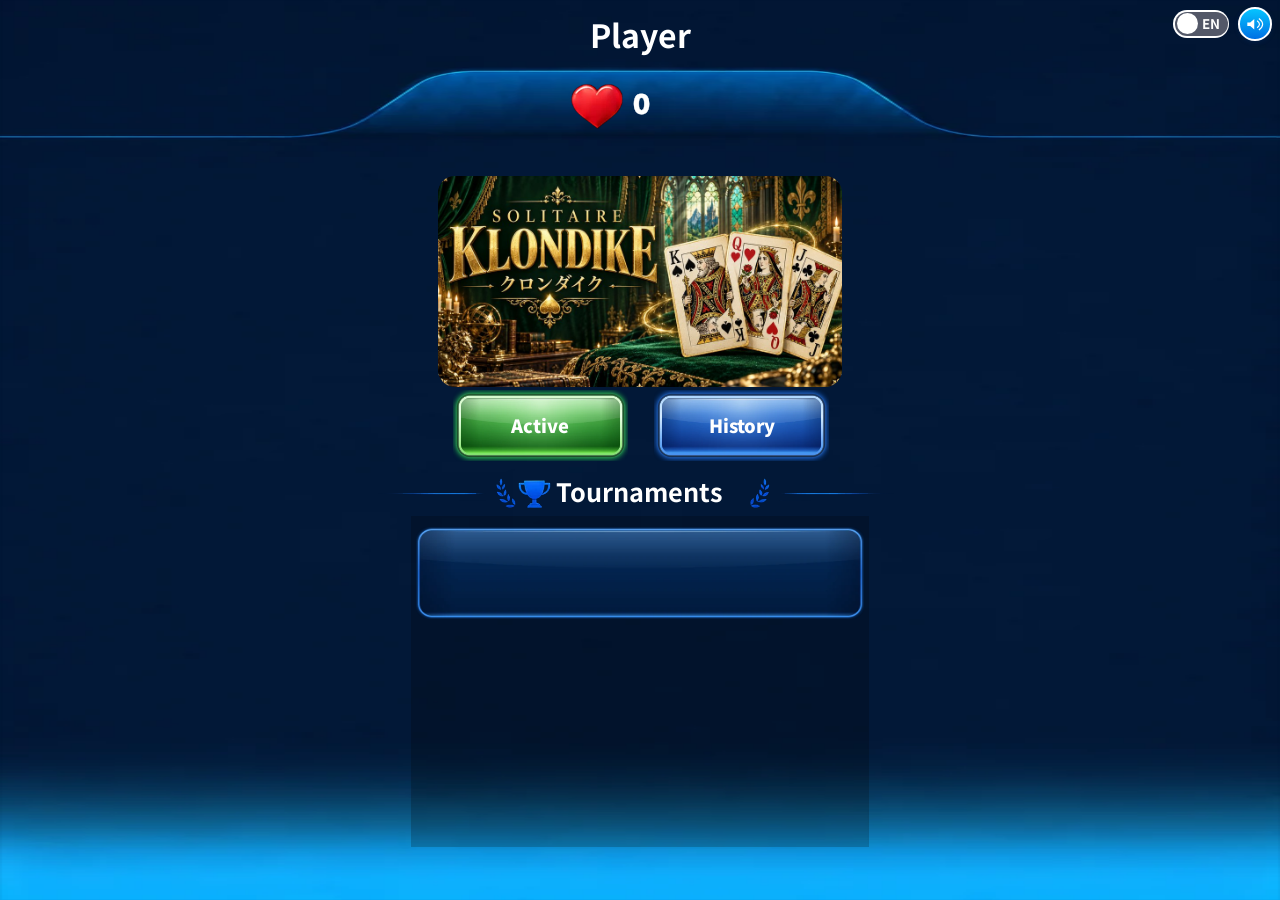
==== commit 99da4b95: "Build v6 (production): tournament end panel from BasketBall v59 (referral card, LINE / copy / QR / s" ====
--- a/app.html
+++ b/app.html
@@ -8,9 +8,9 @@
 <meta name="viewport" content="width=device-width, initial-scale=1, maximum-scale=1, user-scalable=no, viewport-fit=cover">
 <title>Klondike Solitaire | スコアチャレンジ</title>
 <meta name="theme-color" content="#071d19"><link rel="preload" as="image" href="assets/hearts-sheet.png"><link rel="preload" as="image" href="assets/diamonds-sheet.png"><link rel="preload" as="image" href="assets/clubs-sheet.png"><link rel="preload" as="image" href="assets/spades-sheet.png"><link rel="stylesheet" href="style.css"><link rel="stylesheet" href="responsive.css">
-  <script type="module" crossorigin src="./gb/app-ByeF0gQm.js"></script>
+  <script type="module" crossorigin src="./gb/app-DlJlOj4i.js"></script>
   <link rel="modulepreload" crossorigin href="./gb/nozoom-BFloxB_D.js">
-  <link rel="stylesheet" crossorigin href="./gb/app-DAqAiJLG.css">
+  <link rel="stylesheet" crossorigin href="./gb/app-CQHe-Lpi.css">
 </head>
 <body data-theme="klondike">
 <div class="grain"></div><div class="ambient"><i></i><i></i><i></i></div><header><a class="brand" href="#">♠ <span>SOLITAIRE <small>THE LUXE COLLECTION</small></span></a><button id="sound" class="iconbutton" aria-label="音をオンにする">♪<span>OFF</span></button></header><main id="app"></main><dialog id="help"><button class="close" id="closeHelp" aria-label="閉じる">×</button><div class="eyebrow">HOW TO PLAY</div><h2>遊び方</h2><div id="helpBody"></div></dialog><div id="toast" role="status"></div><script type="module" src="app.mjs"></script>
--- a/gb/app-CQHe-Lpi.css
+++ b/gb/app-CQHe-Lpi.css
@@ -0,0 +1 @@
+@font-face{font-family:GB NSJP;font-weight:900;src:url(./nsjp-black-CYWZoAMI.woff)format("woff");font-display:block}@font-face{font-family:GB NSJP;font-weight:700;src:url(./nsjp-bold--XkRaix2.woff)format("woff");font-display:block}@font-face{font-family:GB NSJP;font-weight:300;src:url(./nsjp-light-B_23_Kvt.woff)format("woff");font-display:block}@font-face{font-family:GB Nunito;font-weight:900;src:url(./nunito-black-Bl2J2DZK.woff)format("woff");font-display:block}@keyframes gbFade{0%{opacity:0}to{opacity:1}}.gb-txt{color:#fff;white-space:nowrap;align-items:center;line-height:1.15;display:flex;position:absolute;overflow:visible}.gb-fit{overflow:hidden}.gb-center{text-align:center;justify-content:center}.gb-wrap{white-space:normal}.gb-ellipsis{text-overflow:ellipsis;line-height:var(--lh,normal);align-content:center;display:block;overflow:hidden}.gb-black{font-family:GB NSJP,Noto Sans JP,Hiragino Sans,sans-serif;font-weight:900}.gb-bold{font-family:GB NSJP,Noto Sans JP,Hiragino Sans,sans-serif;font-weight:700}.gb-light{font-family:GB NSJP,Noto Sans JP,Hiragino Sans,sans-serif;font-weight:300}.gb-nunito{font-family:GB Nunito,Nunito,Arial,sans-serif;font-weight:900}.gb-faux{-webkit-text-stroke:calc(var(--lu) * .6) currentColor}.gb-img{pointer-events:none;-webkit-user-select:none;user-select:none;max-width:none;display:block;position:absolute}.gb-btn{cursor:pointer;color:#fff;-webkit-tap-highlight-color:transparent;background:50%/100% 100% no-repeat;border:0;margin:0;padding:0;transition:filter .1s,opacity .1s}.gb-btn:active:not(:disabled){filter:brightness(.784)}.gb-btn:disabled{filter:brightness(.784);opacity:.502;cursor:default}.gb-label{white-space:nowrap;justify-content:center;align-items:center;display:flex;position:absolute}.gb-nine{background:0 0;border-style:solid;border-color:#0000}.gb-popup-box{border-image-slice:60 201 382 200 fill;border-image-width:calc(var(--lu)*60) calc(var(--lu)*201) calc(var(--lu)*382) calc(var(--lu)*200);opacity:.98}.gb-okbar{border-image-slice:77 515 78 516 fill;border-image-width:calc(var(--lu)*30.8) calc(var(--lu)*206) calc(var(--lu)*31.2) calc(var(--lu)*206.4)}.gb-joinbar{border-image-slice:71 431 75 430 fill;border-image-width:calc(var(--lu)*38.8) calc(var(--lu)*236.1) calc(var(--lu)*41) calc(var(--lu)*235)}.gb-lb-frame{border-image-slice:597 445 598 fill;border-image-width:calc(var(--lu)*157.1) calc(var(--lu)*117.1) calc(var(--lu)*157.4) calc(var(--lu)*117.1)}.gb-lobby,.gb-gameend,.gb-popup-dim,.gb-bootcover,.gb-legacy{z-index:1100;touch-action:pan-x pan-y;position:fixed;inset:0;overflow:hidden}.gb-lobby{background:#021837}.gb-lobby-bgcover{background:#021837;position:absolute;inset:0}.gb-lobby-bgpanel{height:100%;width:max(100%, var(--lobby-w));pointer-events:none;box-sizing:border-box;border:0 solid #0000;border-image-slice:240 0 239 fill;border-image-width:calc(var(--lu) * 240.2) 0 calc(var(--lu) * 239.2) 0;border-image-repeat:stretch;position:absolute;top:0;left:50%;transform:translate(-50%)}.gb-lobby-box{top:0;left:calc(50% - var(--lobby-w) / 2);width:var(--lobby-w);height:100%;position:absolute}.gb-list{overscroll-behavior:contain;scrollbar-width:none;background:#0003;position:absolute;overflow:hidden auto}.gb-list::-webkit-scrollbar{display:none}.gb-list-content{gap:calc(var(--lu) * 8);padding:calc(var(--lu) * 16) calc(var(--lu) * 8) calc(var(--lu) * 8);flex-direction:column;display:flex}.gb-lb-content{padding:calc(var(--lu) * 8)}.gb-card{width:calc(var(--lu) * 636.2);height:calc(var(--lu) * 130);cursor:pointer;background:50%/100% 100% no-repeat;flex:none;position:relative}.gb-card .gb-tint{content:"";object-position:-9999px;-webkit-mask-size:contain;mask-size:contain}.gb-lbrow{width:calc(var(--lu) * 656);height:calc(var(--lu) * 90);border-image-slice:111 511 111 513 fill;border-image-width:calc(var(--lu)*30.4) calc(var(--lu)*140) calc(var(--lu)*30.4) calc(var(--lu)*140.5);flex:none;position:relative}.gb-gameend{background:#122540}.gb-popup-dim{z-index:1103;background:#0009}.gb-bootcover{z-index:1101;background:#0e0e12 50%/100% 100% no-repeat}.gb-tenant-logo{z-index:1104;object-fit:contain;pointer-events:none}.gb-tap{cursor:pointer;color:inherit;-webkit-tap-highlight-color:transparent;border:0;margin:0;padding:0}.gb-tap:focus-visible{outline:none}.gb-toast{pointer-events:none;animation:1.6s linear forwards gbToast}@keyframes gbToast{0%,75%{opacity:1}to{opacity:0}}.gb-qrsheet{z-index:1106;touch-action:pan-x pan-y;background:#050a12c7;justify-content:center;align-items:center;display:flex;position:fixed;inset:0}.gb-qrcard{background:#121e38;position:relative}.gb-topctl{z-index:1105;gap:calc(var(--lu) * 12);align-items:flex-start;display:flex}.gb-mute{width:calc(var(--lu) * 48);height:calc(var(--lu) * 48);border:calc(var(--lu) * 3) solid #fff;padding:calc(var(--lu) * 8);color:#fff;box-shadow:0 calc(var(--lu)*2) calc(var(--lu)*6) #00285a73;cursor:pointer;background:linear-gradient(#06c4ff,#0070e4);border-radius:50%;place-items:center;display:grid}.gb-mute svg{width:100%;height:100%}.gb-mute:active{filter:brightness(.784)}.gb-lang{width:calc(var(--lu) * 80);height:calc(var(--lu) * 40);border-radius:calc(var(--lu) * 20);cursor:pointer;background:#fff;border:0;padding:0;position:relative}.gb-lang-track{inset:calc(var(--lu) * 2.5);border-radius:calc(var(--lu) * 17.5);position:absolute}.gb-lang-track.ja{background:#0084df}.gb-lang-track.en{background:#0a1229b3}.gb-lang-label{height:100%;width:calc(var(--lu) * 41.4);font:700 calc(var(--lu) * 19) "GB NSJP", "Noto Sans JP", sans-serif;color:#fff;justify-content:center;align-items:center;display:flex;position:absolute;top:0}.gb-lang-knob{top:calc(var(--lu) * 5);width:calc(var(--lu) * 30);height:calc(var(--lu) * 30);background:#fff;border-radius:50%;position:absolute}.gb-board,.gb-tutorial{touch-action:pan-x pan-y;background-repeat:no-repeat;background-size:100% 100%;position:fixed;inset:0}.gb-board{z-index:1090}.gb-tutorial{z-index:1099}.gb-board-content{position:absolute;left:50%;transform:translate(-50%)}.gb-tutorial>div{left:calc(50% - var(--stage-w) / 2 + var(--bu) * 90)!important}.gb-confetti{left:calc(50% - var(--stage-w) / 2);width:var(--stage-w);pointer-events:none;height:100%;position:absolute;top:0}.gb-board-title{color:#fff4d4;text-shadow:calc(var(--bu)*5) calc(var(--bu)*5) 0 #00281ff2, calc(var(--bu)*5) calc(var(--bu)*-5) 0 #00281ff2, calc(var(--bu)*-5) calc(var(--bu)*5) 0 #00281ff2, calc(var(--bu)*-5) calc(var(--bu)*-5) 0 #00281ff2;justify-content:center;align-items:center;font-family:GB NSJP,Noto Sans JP,sans-serif;font-weight:700;display:flex}.gb-glyph{color:#f2d48a;box-sizing:border-box;background:radial-gradient(circle at 40% 30%,#12684f,#00281f);border-style:solid;border-color:#c9a75e;border-radius:50%;justify-content:center;align-items:center;font-family:Georgia,Times New Roman,serif;line-height:1;display:flex}.gb-jp{white-space:nowrap;font-family:GB NSJP,Noto Sans JP,Hiragino Sans,sans-serif;font-weight:700;line-height:1.2}.gb-tmp{white-space:nowrap;font-family:GB NSJP,Noto Sans JP,Hiragino Sans,sans-serif;font-weight:900;line-height:1.2}.gb-num{white-space:nowrap;font-variant-numeric:tabular-nums;font-family:Arial,Noto Sans JP,sans-serif;font-weight:800}.gb-ll{align-items:flex-end;display:flex}.gb-ul{align-items:flex-start;display:flex}.gb-ml{justify-content:flex-start;align-items:center;display:flex}.gb-mr{justify-content:flex-end;align-items:center;display:flex}.gb-mc{text-align:center;justify-content:center;align-items:center;display:flex}.gb-shrink{text-overflow:ellipsis;overflow:hidden}.gb-board-btn:disabled{filter:brightness(.784);opacity:.502}.gb-tut-btn:disabled{filter:brightness(.85);opacity:1}.gb-home{justify-content:center;align-items:center;display:flex}.gb-intro{z-index:1085;pointer-events:none;position:fixed;inset:0}.gb-intro-dim{background:#0000007a;position:absolute;inset:0}.gb-stage{top:0;bottom:0;left:calc(50% - var(--stage-w) / 2);width:var(--stage-w);position:absolute}.gb-intro-num{text-shadow:calc(var(--bu)*6) calc(var(--bu)*6) 0 #0009, calc(var(--bu)*6) calc(var(--bu)*-6) 0 #0009, calc(var(--bu)*-6) calc(var(--bu)*6) 0 #0009, calc(var(--bu)*-6) calc(var(--bu)*-6) 0 #0009;justify-content:center;align-items:center;font-family:Arial,Noto Sans JP,sans-serif;font-weight:900;line-height:1;display:flex}.gb-goal{z-index:1070;pointer-events:none;color:#fff4d4;white-space:nowrap;background:#001e18c7;border:1px solid #b89959;border-radius:10px;padding:3px 12px;font:900 14px GB NSJP,Noto Sans JP,sans-serif;position:absolute;transform:translate(-50%,-50%)}.gb-goal b{color:#e3c382;font-weight:900}.gb-cd{z-index:1080;pointer-events:none;place-items:center;display:grid;position:absolute}.gb-cd-glow{background:radial-gradient(closest-side,#ff141f,#ff141f00);border-radius:50%;position:absolute;inset:5%}.gb-cd-ring{background:radial-gradient(closest-side,#0000 54%,#ff2933 72%,#0000 90%);border-radius:50%;position:absolute;inset:19%}.gb-cd-num{text-shadow:2px 2px #00281ff2,2px -2px #00281ff2,-2px 2px #00281ff2,-2px -2px #00281ff2;font-weight:900;line-height:1;position:relative}.gb-vignette{z-index:1080;pointer-events:none;background:radial-gradient(closest-side,#0000 50%,#ff293359 80%,#ff2933 100%);position:fixed;inset:0}.gb-legacy{color:#fff;background:#0009;font-family:Arial,Noto Sans JP,sans-serif}.gb-legacy-card{gap:calc(var(--lu) * 14);padding:calc(var(--lu) * 40);box-sizing:border-box;background:#1a1f29f2;flex-direction:column;display:flex}.gb-legacy-title{font-weight:700}.gb-legacy-input{color:#fff;padding:0 calc(var(--lu) * 16);background:#ffffff1a;border:0}.gb-legacy-btn{flex:none;width:100%;font-weight:700}.gb-legacy-row{margin-bottom:calc(var(--lu) * 10);padding:0 calc(var(--lu) * 8);background:#ffffff0a;align-items:center;display:flex}.klondike-cover,.palace-score{display:none!important}.brand{pointer-events:none!important;cursor:default!important}#sound{flex-direction:column;justify-content:center;align-items:center;padding:0;font-size:18px;line-height:1;display:inline-flex}#sound span{letter-spacing:1px;margin-top:2px;font-size:7px;line-height:1}.gb-btn:focus-visible,.gb-lang:focus-visible,.gb-mute:focus-visible{outline:none}.gb-btn:hover:not(:active),.gb-lang:hover,.gb-mute:hover:not(:active){filter:none}
